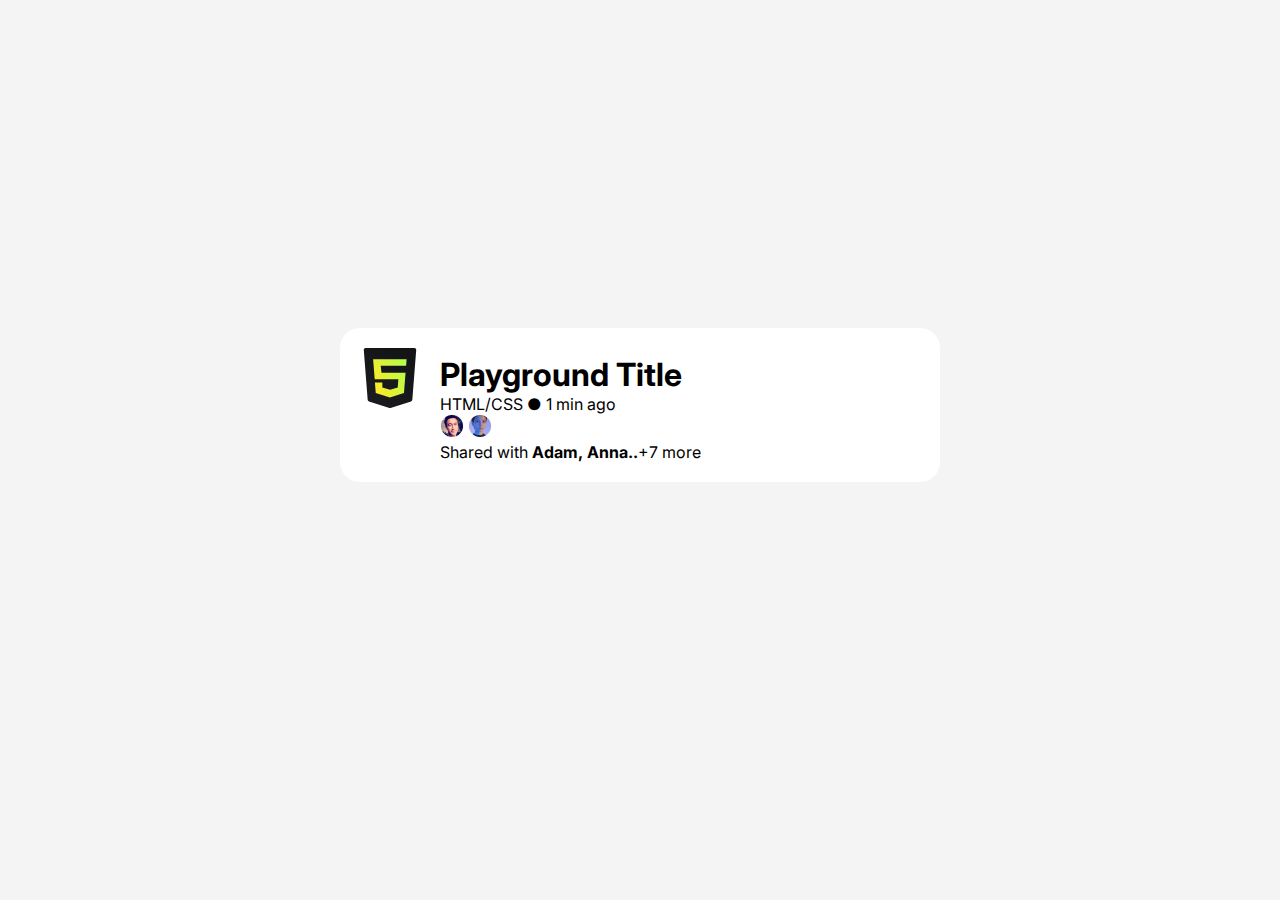
==== Day2/index.html @ 3e3dc1ed "Day 2 initialized" ====
<!DOCTYPE html>
<html lang="en">
	<head>
		<meta charset="UTF-8" />
		<meta http-equiv="X-UA-Compatible" content="IE=edge" />
		<meta name="viewport" content="width=device-width, initial-scale=1.0" />
		<title>HTML/CSS Practice Challenges</title>
		<link rel="stylesheet" href="style.css" />
	</head>
	<body>
		<main>
			<div class="left-pannel">
				<svg viewBox="0 0 40 40" fill="none" xmlns="http://www.w3.org/2000/svg">
					<g clip-path="url(#clip0_2499_6723)">
					<path d="M2.5186 1.32416L5.11468 34.5363C5.15366 35.035 5.49124 35.4603 5.96813 35.6115L19.6288 39.9426C19.8703 40.0192 20.1297 40.0192 20.3713 39.9426L34.0319 35.6115C34.5088 35.4603 34.8464 35.035 34.8853 34.5363L37.4814 1.32416C37.5373 0.610116 36.9729 0 36.2568 0H3.74335C3.02719 0 2.46286 0.610116 2.5186 1.32416Z" fill="url(#paint0_linear_2499_6723)"/>
					<path d="M30.7348 11.8115H13.8157L14.3263 16.5201H30.3668L29.3175 29.9435L19.9109 32.9258L10.5043 29.9435L9.95614 22.9305H14.8934V26.3705L20.0429 27.7525L25.1615 26.3705L25.5586 20.8882H9.79647L8.75 7.5H31.0717L30.7348 11.8115Z" fill="url(#paint1_linear_2499_6723)"/>
					</g>
					<defs>
					<linearGradient id="paint0_linear_2499_6723" x1="27.1734" y1="4.85076e-08" x2="3.99181" y2="32.0759" gradientUnits="userSpaceOnUse">
					<stop stop-color="#131416"/>
					<stop offset="1" stop-color="#1A1B1F"/>
					</linearGradient>
					<linearGradient id="paint1_linear_2499_6723" x1="31.0717" y1="7.5" x2="5.33088" y2="19.6751" gradientUnits="userSpaceOnUse">
					<stop stop-color="#B0FF4D"/>
					<stop offset="1" stop-color="#FFE926"/>
					</linearGradient>
					<clipPath id="clip0_2499_6723">
					<rect width="40" height="40" fill="white"/>
					</clipPath>
					</defs>
				</svg>
			</div>
			<div class="right-pannel">
				<h1 class="title">
					Playground Title
				</h1>
				<p class="subtitle">
					HTML/CSS <span>&#9679;</span> 1 min ago
				</p>
				<div class="collab">
					<div class="profile-img">
						<img src="assets/profile1.png" alt="">
						<img src="assets/profile2.png" alt="">
					</div>
					<div class="profile-text">
						Shared with <strong>Adam, Anna..</strong>+7 more
					</div>
				</div>
			</div>
		</main>
	</body>
</html>
---- Day2/style.css ----
@import url("https://fonts.googleapis.com/css2?family=Inter:wght@400;600&display=swap");

*{
	padding: 0;
	margin: 0;
	box-sizing: border-box;
	font-family: Inter, sans-serif;
}

body {
	height: 90vh;
	background-color: #f4f4f5;
	display: flex;
	justify-content: center;
	align-items: center;
}

main {
	width: 600px;
	background-color: white;
	display: flex;
	/* justify-content: center; */
	padding: 20px;
	border-radius: 20px;
}

.left-pannel svg {
	width: 60px;
}

.right-pannel {
	margin: 7px 0 0 20px;
}
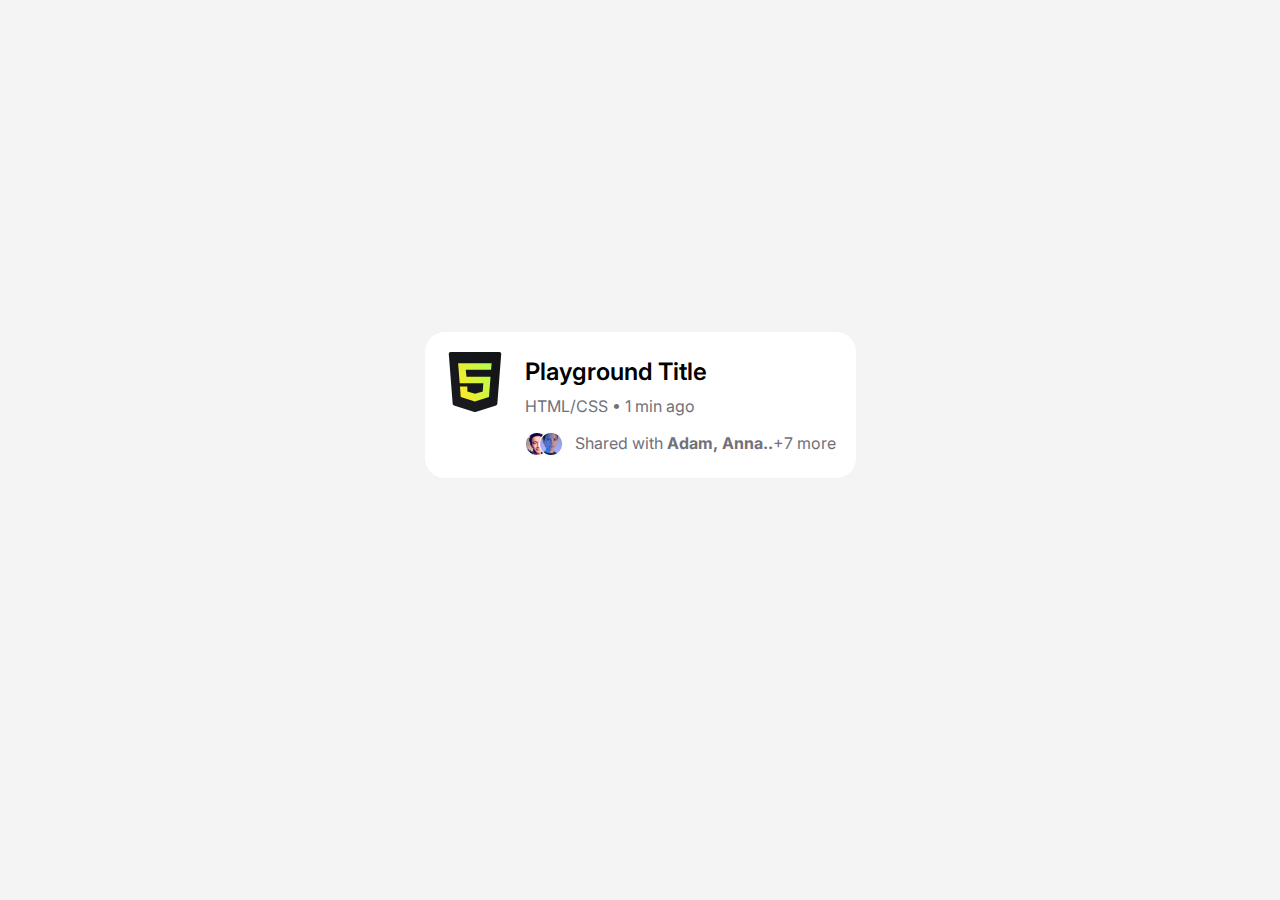
==== commit df3b165d: "Day 2 Task Completed" ====
--- a/Day2/index.html
+++ b/Day2/index.html
@@ -35,12 +35,12 @@
 					Playground Title
 				</h1>
 				<p class="subtitle">
-					HTML/CSS <span>&#9679;</span> 1 min ago
+					HTML/CSS <span>&#8226</span> 1 min ago
 				</p>
 				<div class="collab">
 					<div class="profile-img">
-						<img src="assets/profile1.png" alt="">
-						<img src="assets/profile2.png" alt="">
+						<img id="img1" src="assets/profile1.png" alt="">
+						<img id="img2" src="assets/profile2.png" alt="">
 					</div>
 					<div class="profile-text">
 						Shared with <strong>Adam, Anna..</strong>+7 more
--- a/Day2/style.css
+++ b/Day2/style.css
@@ -16,7 +16,7 @@
 }
 
 main {
-	width: 600px;
+	width: fit-content;
 	background-color: white;
 	display: flex;
 	/* justify-content: center; */
@@ -29,5 +29,40 @@
 }
 
 .right-pannel {
-	margin: 7px 0 0 20px;
+	margin: 0 0 0 20px;
+	line-height: 1.7;
+	text-align: left;
 }
+
+.title {
+	font-size: 1.5rem;
+	font-weight: 600;
+}
+
+.subtitle {
+	color: #71717a;
+}
+
+.collab {
+	color: #71717a;
+	display: flex;
+	margin-top: 10px;
+	align-items: center;
+
+}
+
+.profile-img {
+	width: 50px;
+	display: flex;
+	align-items: center;
+}
+
+#img1 {
+	/* height: 100%; */
+}
+
+#img2 {
+	position: relative;
+	left: -10px;
+}
+
